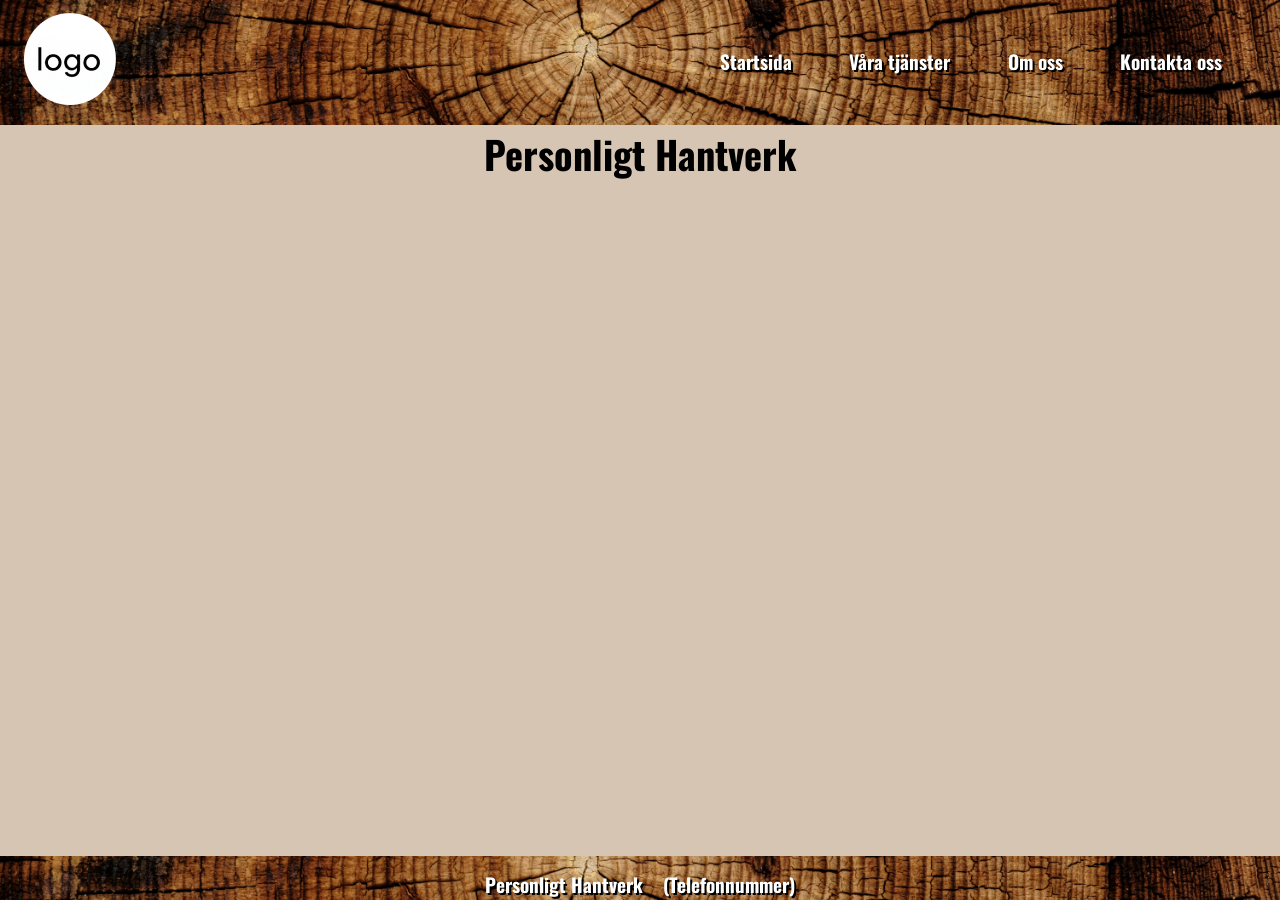
==== index.html @ 5c33ea96 "skapat hamburgermeny för mobilskärm, utfällbar vid klick" ====
<!DOCTYPE html>
<html lang="sv">
<head>
    <meta charset="UTF-8">
    <meta name="viewport" content="width=device-width, initial-scale=1.0">
    <link rel="stylesheet" href="css/styles.css">
    <title>Personligt hantverk</title>
    <script src="js/main.js" defer></script>
    <link rel="preconnect" href="https://fonts.googleapis.com">
    <link rel="preconnect" href="https://fonts.gstatic.com" crossorigin>
    <link href="https://fonts.googleapis.com/css2?family=Inter:ital,opsz,wght@0,14..32,100..900;1,14..32,100..900&family=Oswald:wght@200..700&display=swap" rel="stylesheet">
</head>

<body>
    <!-- strukturerar hela sidan (header/main/footer) -->
    <div id="page-container">
        <!-- Header -->
        <header>
            <!-- logotypen -->
            <a href="index.html"><img src="images/logo.svg" alt="Personligt hantverk logotyp" id="logotyp"></a>

            <!-- nav-lista som döljs i mobilvy -->
            <nav>
                <ul id="nav-ul">
                    <li class="nav-list"><a href="index.html">Startsida</a></li>
                    <li class="nav-list"><a href="services.html">Våra tjänster</a></li>
                    <li class="nav-list"><a href="about-us.html">Om oss</a></li>
                    <li class="nav-list"><a href="contact.html">Kontakta oss</a></li>
                </ul>
            </nav>
            <!-- hamburgermenyn -->
            <a id="burger-menu"><img src="images/icons8-menu.svg" alt="meny-ikon"></a>

        </header>

        <!-- Main -->
        <main>
            <h1>Personligt Hantverk</h1>

        </main>

        <!-- Footer -->
         <footer>
            <p>Personligt Hantverk</p>
            <p>(Telefonnummer)</p>
         </footer>

    </div>
</body>
</html>
---- css/styles.css ----
/* ==================
  GENERELLT FÖR HELA SIDAN
===================== */
*{
    box-sizing: border-box;
    padding: 0;
    margin: 0;
}

:root {
    --bg-color: #D6C5B3;
    --accent-color: #967f51;
}

body {
    color: black;
    font-family: Inter, sans-serif;
    font-size: 1.2rem;
    line-height: 1.5;
    background-color: var(--bg-color);
}



/* ==================
  STORA GRUPPERINGAR
===================== */

/* Strukturerar hela sidan med flexbox (Header, Main, Footer) */
#page-container {
    display: flex;
    flex-direction: column;
    min-height: 100vh; /* gör att hela skärmen täcks på höjden */
}

header {
    display: flex;
    /* Lägger bakgrundbild och gör kanten mot bodyn mildare om transparent är mindre än 100% (funkar om bakgrund main är en färg)*/
    background-image: linear-gradient(to bottom, transparent 100%, var(--bg-color) 100%), url("../images/wood-circle.jpg");
    background-color: var(--accent-color); /* Bakgrundsfärg om bilden inte visas */
    background-repeat: no-repeat;
    background-position: center;
    background-size: cover;
    color: white;
    justify-content: space-between;
    align-items: center;
    padding: 0.5em 1.2em 0.5em 0.5em;
    position: relative;
    
}

main {
    display: flex;
    flex: 1;
    background-color: var(--bg-color);
    justify-content: center;
}

footer {
    display: flex;
    background-image: linear-gradient(to top, transparent 100%, var(--bg-color) 100%), url("../images/wood-circle.jpg");
    background-color: var(--accent-color); /* Bakgrundsfärg om bilden inte visas */
    background-repeat: no-repeat;
    background-position: center;
    background-size: cover;
    color: white;
    font-family: Oswald, sans-serif;
    font-weight: 700;
    text-shadow: 2px 2px black;
    justify-content: center;
    gap: 1em;
    padding-top: 0.8em;
}

h1, h2, h3, h4, h5, h6 {
    font-family: Oswald, sans-serif;
}


/* ==================
  KLASSER OCH ID
===================== */

#nav-ul {
    list-style-type: none;
    display: none;
    flex-direction: column;
    /* Positionering under headern i utfällt läge */
    position: absolute;
    top: 100%;
    right: 0;
    background-color: var(--accent-color);
    box-shadow: 0px 4px 10px #000000;
    z-index: 100;
    align-items: left;
    padding: 1em 2em 1em 2em;
}

/* när menyn är öppen */
#nav-ul.is-open {
    display: flex; 
}

#logotyp{
    max-width: 100px;
    height: auto;
}

header h2 {
    margin: 0;
}

header a {
    color: black;
    text-decoration: none;
    font-family: Oswald, sans-serif;
    font-weight: 700;
}

#burger-menu {
    display: block;
    position: absolute;
    right: 1.5em;
}

@media (min-width: 768px) {
    header {
        align-items: center;
        flex-wrap: wrap;
        justify-content: space-between;
        padding-right: 1em;
        padding-left: 1em;
    }

    header a{
        color: white;
        text-shadow: 2px 2px black;
    }

    #nav-ul {
        display: flex;
        flex-direction: row;
        gap: 3em;
        position: relative;
        /* får bort bakgrunden från mobilmenyn */
        background-color: transparent;
        box-shadow: none;
        
    }

    #burger-menu {
        display: none;
    }

}
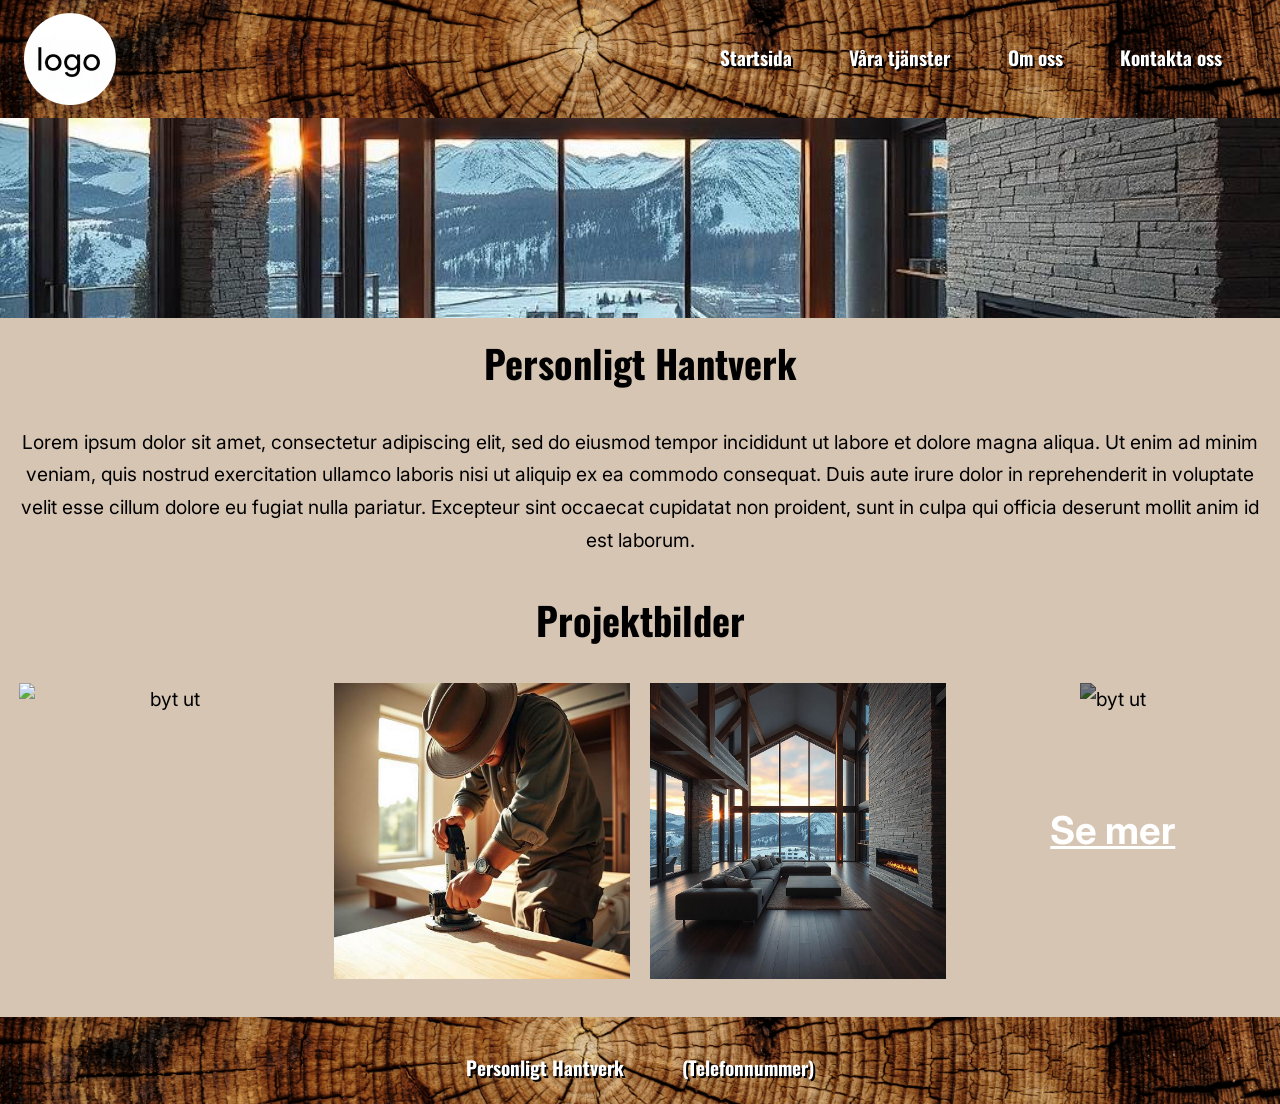
==== commit 7d74e490: "adderat css i <mai>, gjort ett bildspel på index.html med länk till "Våra tjänster"" ====
--- a/index.html
+++ b/index.html
@@ -35,7 +35,21 @@
 
         <!-- Main -->
         <main>
+            <img src="images/apartment.jpg" alt="byt ut" id="hero">
+            
             <h1>Personligt Hantverk</h1>
+            <P>Lorem ipsum dolor sit amet, consectetur adipiscing elit, sed do eiusmod tempor incididunt ut labore et dolore magna aliqua. Ut enim ad minim veniam, quis nostrud exercitation ullamco laboris nisi ut aliquip ex ea commodo consequat. Duis aute irure dolor in reprehenderit in voluptate velit esse cillum dolore eu fugiat nulla pariatur. Excepteur sint occaecat cupidatat non proident, sunt in culpa qui officia deserunt mollit anim id est laborum.</P>
+            <h2>Projektbilder</h2>
+
+            <div class="project-images">
+                <img src="images/bedroom.jpg" alt="byt ut" class="slideshow">
+                <img src="images/snickare.jpg" alt="byt ut" class="slideshow">
+                <img src="images/apartment.jpg" alt="byt ut" class="slideshow">
+                <div id="last-slideshow-container">
+                    <a href="services.html" id="last-slideshow-a">Se mer</a>
+                    <img src="images/bedroom.jpg" alt="byt ut" class="slideshow" id="last-slideshow-img">            
+                </div>
+            </div>
 
         </main>
 
--- a/css/styles.css
+++ b/css/styles.css
@@ -16,7 +16,7 @@
     color: black;
     font-family: Inter, sans-serif;
     font-size: 1.2rem;
-    line-height: 1.5;
+    line-height: 1.7;
     background-color: var(--bg-color);
 }
 
@@ -51,9 +51,12 @@
 
 main {
     display: flex;
+    flex-direction: column;
+    /* gör att det är som "dras ut" för att fylla skärmen */
     flex: 1;
     background-color: var(--bg-color);
-    justify-content: center;
+    align-items: center;
+    text-align: center;
 }
 
 footer {
@@ -74,6 +77,18 @@
 
 h1, h2, h3, h4, h5, h6 {
     font-family: Oswald, sans-serif;
+    font-size: 2em;
+    padding: 0.3em;
+}
+
+/* gör att bilderna aldrig blir större än parent-elementet och "block" att det inte blir "extra" space på sidorna/under */
+img {
+    display: block;
+    max-inline-size: 100%;
+}
+
+p {
+    padding: 1em;
 }
 
 
@@ -92,7 +107,7 @@
     background-color: var(--accent-color);
     box-shadow: 0px 4px 10px #000000;
     z-index: 100;
-    align-items: left;
+    align-items: start;
     padding: 1em 2em 1em 2em;
 }
 
@@ -104,10 +119,6 @@
 #logotyp{
     max-width: 100px;
     height: auto;
-}
-
-header h2 {
-    margin: 0;
 }
 
 header a {
@@ -121,6 +132,50 @@
     display: block;
     position: absolute;
     right: 1.5em;
+}
+
+#hero {
+    /* funkar inte */
+    width: 100%;
+    max-height: 200px;
+    object-fit: cover;
+}
+
+.project-images {
+    display: grid;
+    grid-template-columns: 1fr 1fr;
+    gap: 1em;
+    padding: 1em 1em 2em 1em;
+}
+
+.slideshow {
+    /* alla bilder får samma storlek, behåller proportionerna och klipper bort överflöd */
+    max-width: 100%;
+    height: 100%;
+    object-fit: cover;
+}
+
+#last-slideshow-container {
+     /* gör att texten kan lägga sig i rutan */
+    display: flex;
+    justify-content: center;
+    align-items: center;
+    position: relative;
+}
+
+#last-slideshow-a {
+     /* Gör att texten "flyter" på sista bilden */
+    position: absolute;
+    /* Gör att h1 helt säkert hamnar överst */
+    z-index: 100;
+    color: white;
+    font-weight: 700;
+    font-size: 2em;
+}
+
+#last-slideshow-img {
+    /* sänker ljusstyrkan på bilden för att öka kontrasten mot länken */
+    filter: brightness(0.5);
 }
 
 @media (min-width: 768px) {
@@ -152,4 +207,9 @@
         display: none;
     }
 
+    /* displaybilderna går från 2 till 4 i bredd på stor skärm */
+    .project-images {
+    grid-template-columns: 1fr 1fr 1fr 1fr;
+}
+
 }
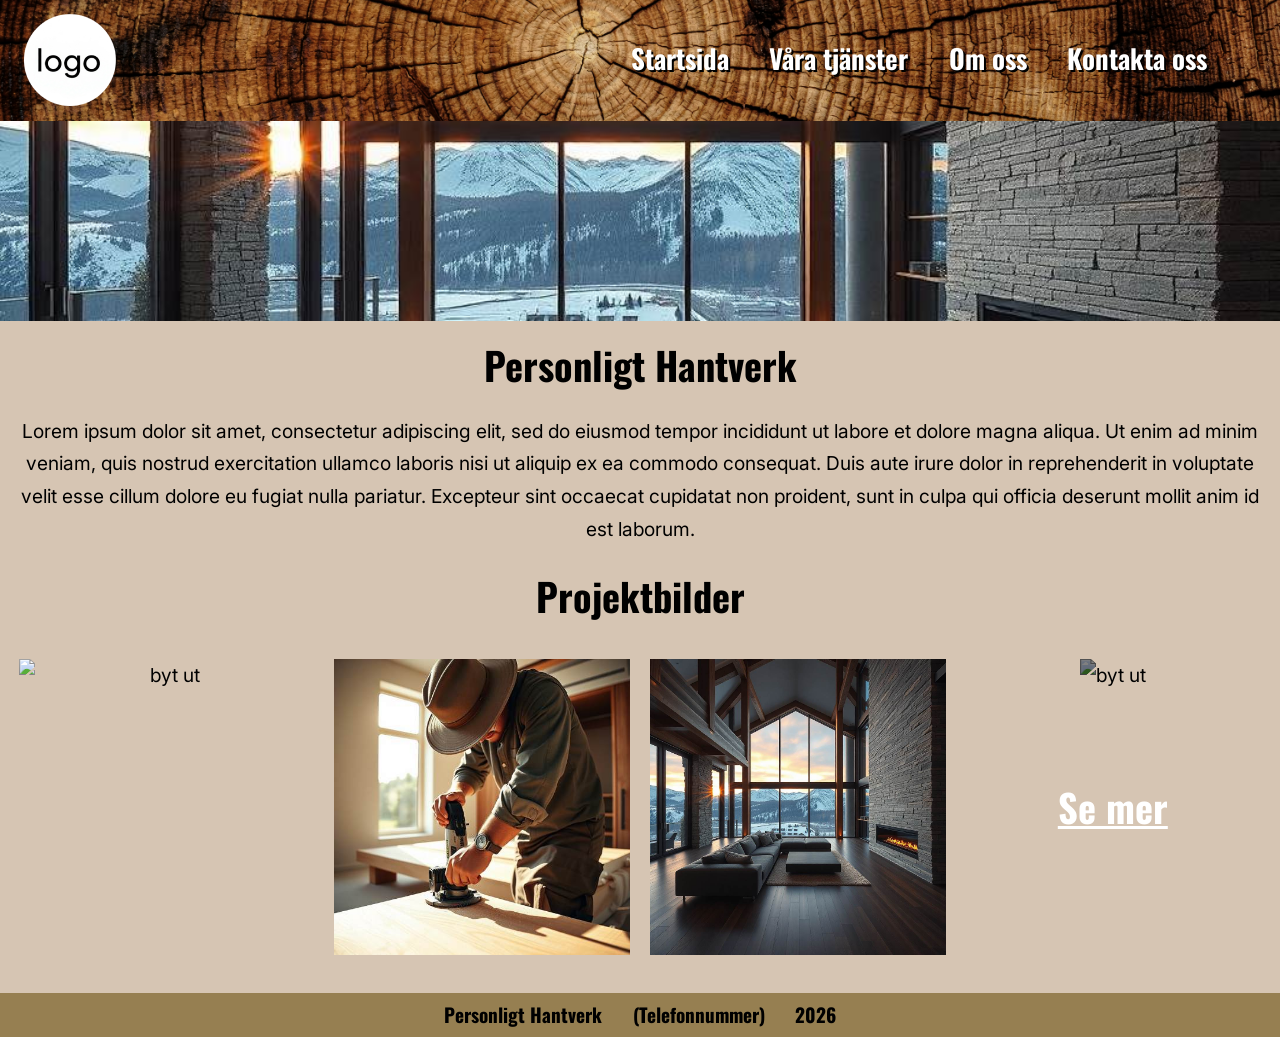
==== commit 9f1e22f3: "updaterat footer" ====
--- a/index.html
+++ b/index.html
@@ -57,6 +57,7 @@
          <footer>
             <p>Personligt Hantverk</p>
             <p>(Telefonnummer)</p>
+            <p>2026</p>
          </footer>
 
     </div>
--- a/css/styles.css
+++ b/css/styles.css
@@ -35,8 +35,7 @@
 
 header {
     display: flex;
-    /* Lägger bakgrundbild och gör kanten mot bodyn mildare om transparent är mindre än 100% (funkar om bakgrund main är en färg)*/
-    background-image: linear-gradient(to bottom, transparent 100%, var(--bg-color) 100%), url("../images/wood-circle.jpg");
+    background-image: url("../images/wood-circle.jpg");
     background-color: var(--accent-color); /* Bakgrundsfärg om bilden inte visas */
     background-repeat: no-repeat;
     background-position: center;
@@ -61,18 +60,17 @@
 
 footer {
     display: flex;
-    background-image: linear-gradient(to top, transparent 100%, var(--bg-color) 100%), url("../images/wood-circle.jpg");
+    /* background-image: url("../images/wood-circle.jpg"); */
     background-color: var(--accent-color); /* Bakgrundsfärg om bilden inte visas */
     background-repeat: no-repeat;
     background-position: center;
     background-size: cover;
-    color: white;
+    color: black;
     font-family: Oswald, sans-serif;
     font-weight: 700;
-    text-shadow: 2px 2px black;
+    /* text-shadow: 2px 2px black; */
     justify-content: center;
     gap: 1em;
-    padding-top: 0.8em;
 }
 
 h1, h2, h3, h4, h5, h6 {
@@ -88,7 +86,7 @@
 }
 
 p {
-    padding: 1em;
+    padding: 0.3em;
 }
 
 
@@ -109,6 +107,7 @@
     z-index: 100;
     align-items: start;
     padding: 1em 2em 1em 2em;
+    font-size: 1.4em;
 }
 
 /* när menyn är öppen */
@@ -169,8 +168,10 @@
     /* Gör att h1 helt säkert hamnar överst */
     z-index: 100;
     color: white;
+    font-family: oswald, sanf-serif;
     font-weight: 700;
     font-size: 2em;
+
 }
 
 #last-slideshow-img {
@@ -178,7 +179,36 @@
     filter: brightness(0.5);
 }
 
-@media (min-width: 768px) {
+form{
+    display: flex;
+    flex-direction: column;
+    align-items: start;
+    font-size: 1.2em;
+    font-weight: 600;
+    background-color: var(--accent-color);
+    padding: 1em 2em 0.2em 2em;
+    border-radius: 8px;
+    margin-bottom: 1.5em;
+    margin-top: 1em;
+}
+
+input {
+    width: 400px;
+    border-radius: 4px;
+    font-size: 1.1em;
+    padding: 0.2em;
+    margin-bottom: 0.5em;
+}
+
+#submitButton{
+    margin-bottom: 1em;
+    margin-top: 0.5em;
+    padding: 0.3em;
+    width: 150px;
+    font-weight: 600;
+}
+
+@media (min-width: 850px) {
     header {
         align-items: center;
         flex-wrap: wrap;
@@ -195,7 +225,7 @@
     #nav-ul {
         display: flex;
         flex-direction: row;
-        gap: 3em;
+        gap: 1.5em;
         position: relative;
         /* får bort bakgrunden från mobilmenyn */
         background-color: transparent;
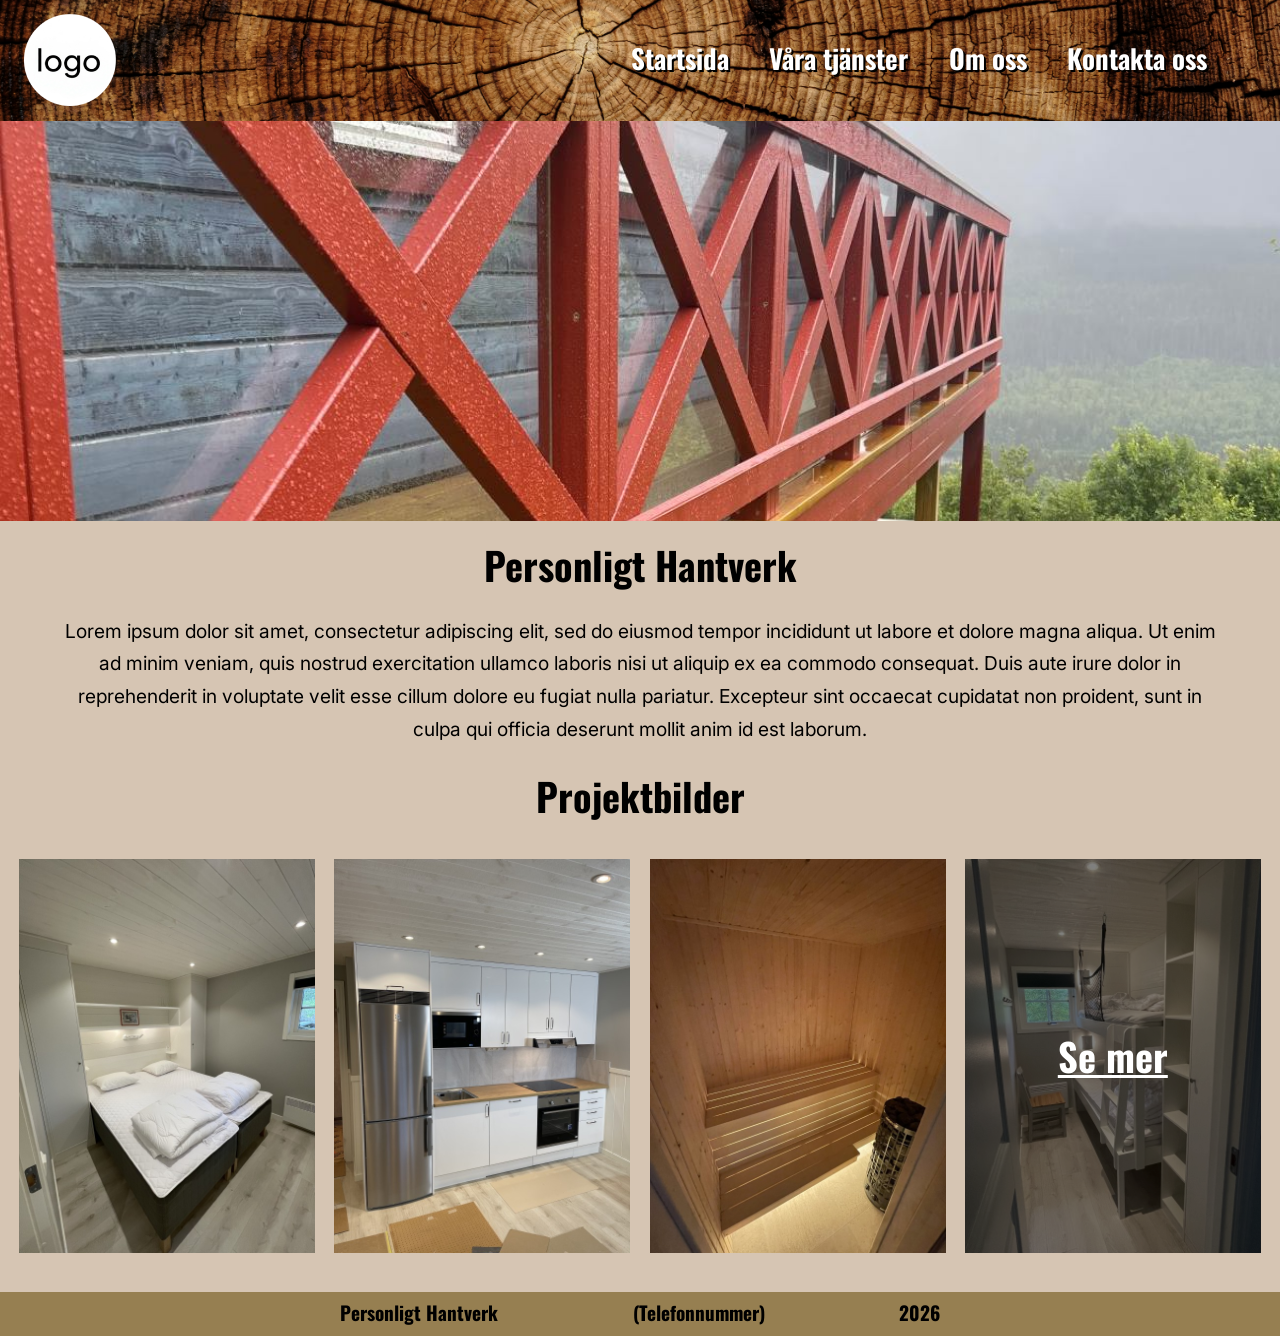
==== commit 9592551d: "lagt in företagets bilder på sidan, skrivit alt-texter" ====
--- a/index.html
+++ b/index.html
@@ -35,19 +35,19 @@
 
         <!-- Main -->
         <main>
-            <img src="images/apartment.jpg" alt="byt ut" id="hero">
+            <img src="images/nyhero.jpg" alt="ett rött trästaket med kryss på en balkong med fin fjällutsikt i bakgrunden" id="hero">
             
             <h1>Personligt Hantverk</h1>
             <P>Lorem ipsum dolor sit amet, consectetur adipiscing elit, sed do eiusmod tempor incididunt ut labore et dolore magna aliqua. Ut enim ad minim veniam, quis nostrud exercitation ullamco laboris nisi ut aliquip ex ea commodo consequat. Duis aute irure dolor in reprehenderit in voluptate velit esse cillum dolore eu fugiat nulla pariatur. Excepteur sint occaecat cupidatat non proident, sunt in culpa qui officia deserunt mollit anim id est laborum.</P>
             <h2>Projektbilder</h2>
 
             <div class="project-images">
-                <img src="images/bedroom.jpg" alt="byt ut" class="slideshow">
-                <img src="images/snickare.jpg" alt="byt ut" class="slideshow">
-                <img src="images/apartment.jpg" alt="byt ut" class="slideshow">
-                <div id="last-slideshow-container">
-                    <a href="services.html" id="last-slideshow-a">Se mer</a>
-                    <img src="images/bedroom.jpg" alt="byt ut" class="slideshow" id="last-slideshow-img">            
+                <img src="images/fav (6).jpg" alt="ett modernt och fräscht sovrum med en dubbelsäng, garderober och spotlights i taket" class="gallery-item-index">
+                <img src="images/fav (4).jpg" alt="ett modernt och fräscht kök med vita luckor och rostfritt kylskåp" class="gallery-item-index">
+                <img src="images/fav (3).jpg" alt="en nybyggd bastu med runt bastuaggregat och en bastulav" class="gallery-item-index">
+                <div id="last-gallery-container">
+                    <a href="services.html" id="last-gallery-a">Se mer</a>
+                    <img src="images/fav (8).jpg" alt="ett modernt och fräscht litet vitt sovrum med en platsbyggd dubbelsäng" class="gallery-item" id="last-gallery-img">            
                 </div>
             </div>
 
--- a/css/styles.css
+++ b/css/styles.css
@@ -86,7 +86,7 @@
 }
 
 p {
-    padding: 0.3em;
+    padding: 0.3em 0.5em;
 }
 
 
@@ -104,7 +104,7 @@
     right: 0;
     background-color: var(--accent-color);
     box-shadow: 0px 4px 10px #000000;
-    z-index: 100;
+    z-index: 1;
     align-items: start;
     padding: 1em 2em 1em 2em;
     font-size: 1.4em;
@@ -134,27 +134,106 @@
 }
 
 #hero {
-    /* funkar inte */
     width: 100%;
     max-height: 200px;
     object-fit: cover;
 }
 
 .project-images {
+    /* anger hur bilderna organiseras/visas */
     display: grid;
     grid-template-columns: 1fr 1fr;
     gap: 1em;
     padding: 1em 1em 2em 1em;
 }
 
-.slideshow {
+#om-oss-bilder {
+    display: grid;
+    grid-template-columns: 1fr 1fr 1fr;
+    gap: 1em;
+    padding: 1em 1em 2em 1em;
+}
+
+.om-oss-images {
+    padding: 1rem;
+}
+
+.gallery-item {
     /* alla bilder får samma storlek, behåller proportionerna och klipper bort överflöd */
     max-width: 100%;
     height: 100%;
     object-fit: cover;
 }
 
-#last-slideshow-container {
+/* separat för index-html eftersom jag inte vill ha muspekaren som pekande finger på dem (de här är ju inte klickbara förutom "Se mer" */
+.gallery-item-index {
+    /* alla bilder får samma storlek, behåller proportionerna och klipper bort överflöd */
+    max-width: 100%;
+    height: 100%;
+    object-fit: cover;
+}
+
+ .gallery-item:hover,
+ .gallery-item:focus {
+     /* musen blir pekande finger */
+     cursor: pointer;
+ }
+
+.gallery {
+    display: block;
+}
+
+.modal {
+    /* så att modalen som default inte är synlig */
+     display: none;
+     /* så att bilden alltid hamnar på samma ställe, även vid scrollning */
+     position: fixed;
+     /* så att modal-bilden alltid hamnar överst */
+     z-index: 10;
+    /* topposition, eftersom position: fixed; */
+     padding-top: 100px;
+    /* sätter en mörk toning på hela bakgrunden så att bilden framtäder tydligare */
+     background-color: rgba(0, 0, 0, 0.9);
+     /* specificerar att det mörka mönstret ska börja helt överst, helt till vänster */
+     left: 0;
+     top: 0;
+    /* specificerar att det mörka ska täcka hela skärmen */
+     width: 100%;
+     height: 100%;
+     /* lägger till scroll inne i modulen om det skulle behövas */
+     overflow: auto;
+ }
+
+ .modal-content {
+    /* gör att modal-bilden blir max 90% av skärmen */
+     margin: auto;
+     display: block;
+     max-width: 90%;
+     max-height: 90%;
+ }
+
+ .close {
+    /* stänings"knappen" (som är ett x) */
+     position: absolute;
+     top: 15px;
+     right: 35px;
+     color: #f1f1f1;
+     font-size: 50px;
+     font-weight: bold;
+ }
+
+ /* när muspekaren hovrar över krysset eller när krysset markeras med tangentbordet */
+ .close:hover,
+ .close:focus {
+    /* då blir x grått  */
+     color: #bbb;
+     /* musen blir pekande finger */
+     cursor: pointer;
+ }
+
+
+
+#last-gallery-container {
      /* gör att texten kan lägga sig i rutan */
     display: flex;
     justify-content: center;
@@ -162,11 +241,11 @@
     position: relative;
 }
 
-#last-slideshow-a {
+#last-gallery-a {
      /* Gör att texten "flyter" på sista bilden */
     position: absolute;
     /* Gör att h1 helt säkert hamnar överst */
-    z-index: 100;
+    z-index: 5;
     color: white;
     font-family: oswald, sanf-serif;
     font-weight: 700;
@@ -174,7 +253,7 @@
 
 }
 
-#last-slideshow-img {
+#last-gallery-img {
     /* sänker ljusstyrkan på bilden för att öka kontrasten mot länken */
     filter: brightness(0.5);
 }
@@ -183,29 +262,40 @@
     display: flex;
     flex-direction: column;
     align-items: start;
-    font-size: 1.2em;
+    font-size: 1.1em;
     font-weight: 600;
     background-color: var(--accent-color);
-    padding: 1em 2em 0.2em 2em;
+    padding: 1em 1em 0.2em 1em;
     border-radius: 8px;
     margin-bottom: 1.5em;
     margin-top: 1em;
-}
-
-input {
-    width: 400px;
+    max-width: 100%;
+}
+
+input, textarea {
+    width: 100%;
     border-radius: 4px;
-    font-size: 1.1em;
+    font-size: 1em;
     padding: 0.2em;
     margin-bottom: 0.5em;
 }
+
+textarea {
+    min-height: 120px;
+    resize: vertical;  
+} 
 
 #submitButton{
     margin-bottom: 1em;
     margin-top: 0.5em;
     padding: 0.3em;
     width: 150px;
-    font-weight: 600;
+    font-weight: 600; 
+}
+
+.errors {
+    text-decoration-line: underline;
+    text-decoration-color: red;
 }
 
 @media (min-width: 850px) {
@@ -242,4 +332,17 @@
     grid-template-columns: 1fr 1fr 1fr 1fr;
 }
 
+#hero {
+    max-height: 400px;
+}
+
+form {
+    width: 50%;
+    padding: 1em 2em 0.2em 2em;
+}
+
+p {
+    padding: 0.3em 3em;
+}
+
 }
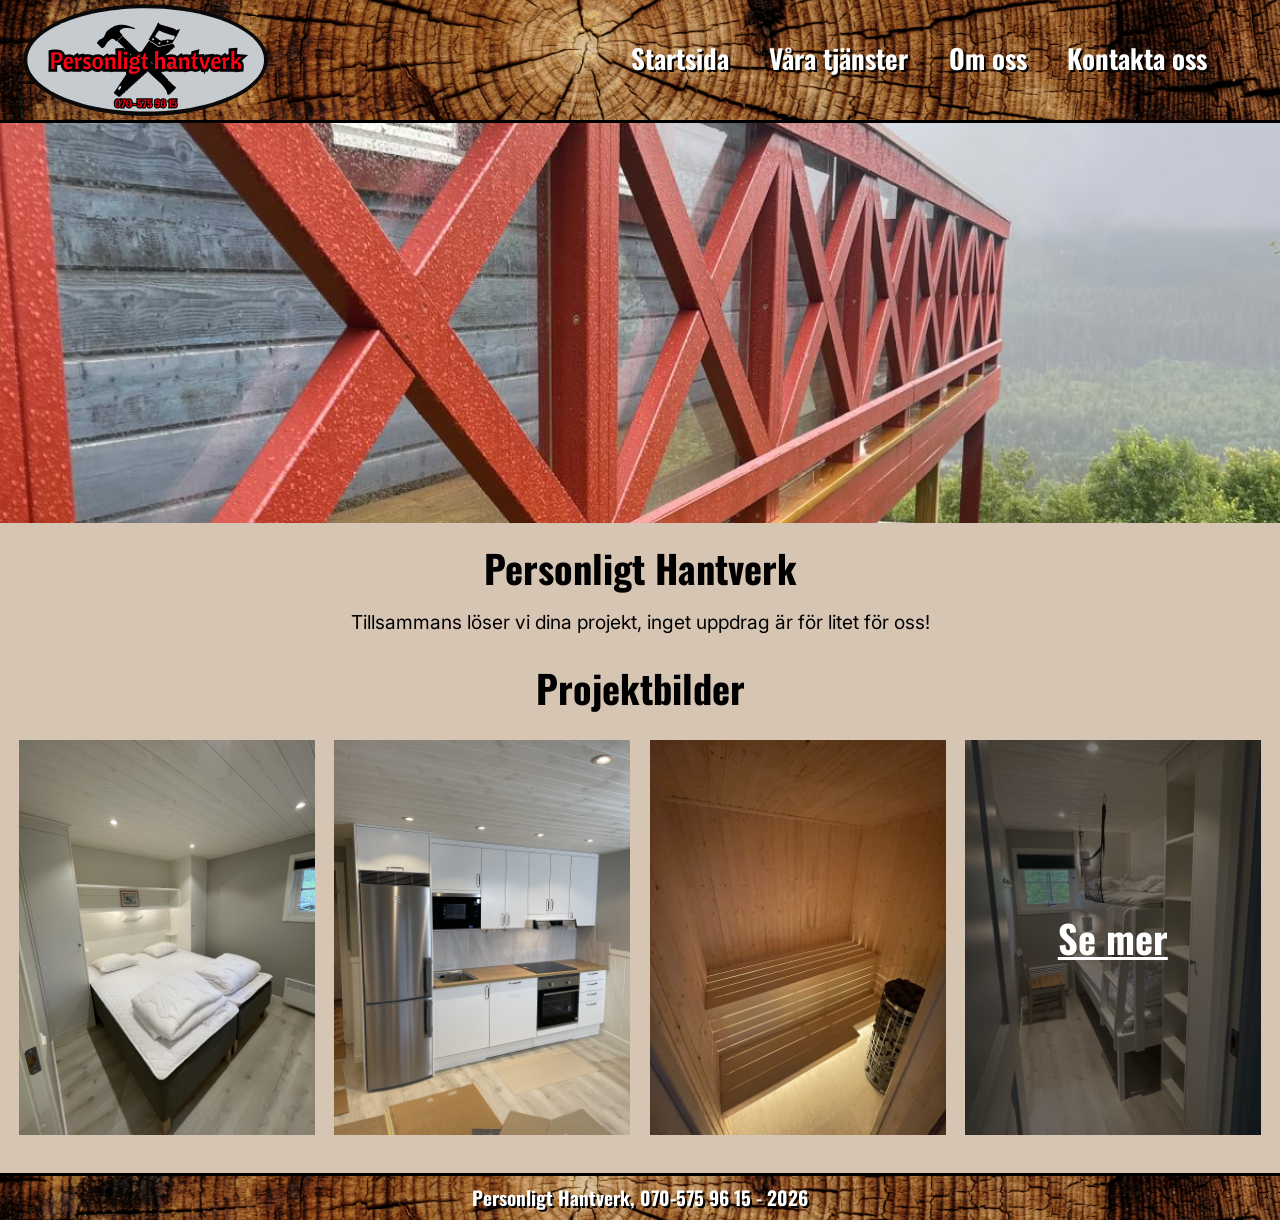
==== commit 357dc143: "lagt in text, logotyp och kontaktuppgifter" ====
--- a/index.html
+++ b/index.html
@@ -38,7 +38,7 @@
             <img src="images/nyhero.jpg" alt="ett rött trästaket med kryss på en balkong med fin fjällutsikt i bakgrunden" id="hero">
             
             <h1>Personligt Hantverk</h1>
-            <P>Lorem ipsum dolor sit amet, consectetur adipiscing elit, sed do eiusmod tempor incididunt ut labore et dolore magna aliqua. Ut enim ad minim veniam, quis nostrud exercitation ullamco laboris nisi ut aliquip ex ea commodo consequat. Duis aute irure dolor in reprehenderit in voluptate velit esse cillum dolore eu fugiat nulla pariatur. Excepteur sint occaecat cupidatat non proident, sunt in culpa qui officia deserunt mollit anim id est laborum.</P>
+            <p>Tillsammans löser vi dina projekt, inget uppdrag är för litet för oss!</p>
             <h2>Projektbilder</h2>
 
             <div class="project-images">
@@ -54,11 +54,9 @@
         </main>
 
         <!-- Footer -->
-         <footer>
-            <p>Personligt Hantverk</p>
-            <p>(Telefonnummer)</p>
-            <p>2026</p>
-         </footer>
+      <footer>
+            <p>Personligt Hantverk, 070-575 96 15 - 2026</p>
+        </footer>
 
     </div>
 </body>
--- a/css/styles.css
+++ b/css/styles.css
@@ -43,9 +43,9 @@
     color: white;
     justify-content: space-between;
     align-items: center;
-    padding: 0.5em 1.2em 0.5em 0.5em;
+    padding: 0em 1.2em 0em 0.5em;
     position: relative;
-    
+    border-bottom: 3px solid black;    
 }
 
 main {
@@ -60,15 +60,16 @@
 
 footer {
     display: flex;
-    /* background-image: url("../images/wood-circle.jpg"); */
+    color: white;
+    text-shadow: 2px 2px black;
+    border-top: 3px solid black;
+    background-image: url("../images/wood-circle.jpg");
     background-color: var(--accent-color); /* Bakgrundsfärg om bilden inte visas */
     background-repeat: no-repeat;
     background-position: center;
     background-size: cover;
-    color: black;
     font-family: Oswald, sans-serif;
     font-weight: 700;
-    /* text-shadow: 2px 2px black; */
     justify-content: center;
     gap: 1em;
 }
@@ -76,7 +77,7 @@
 h1, h2, h3, h4, h5, h6 {
     font-family: Oswald, sans-serif;
     font-size: 2em;
-    padding: 0.3em;
+    padding: 0.3em 0.3em 0em 0.3em;
 }
 
 /* gör att bilderna aldrig blir större än parent-elementet och "block" att det inte blir "extra" space på sidorna/under */
@@ -106,7 +107,7 @@
     box-shadow: 0px 4px 10px #000000;
     z-index: 1;
     align-items: start;
-    padding: 1em 2em 1em 2em;
+    padding: 0em 2em 0em 2em;
     font-size: 1.4em;
 }
 
@@ -116,8 +117,10 @@
 }
 
 #logotyp{
-    max-width: 100px;
-    height: auto;
+    height: 100%;
+    max-height: 80px;
+    width: auto;
+    padding: 0;
 }
 
 header a {
@@ -150,11 +153,11 @@
 #om-oss-bilder {
     display: grid;
     grid-template-columns: 1fr 1fr 1fr;
-    gap: 1em;
+    gap: 0.5em;
     padding: 1em 1em 2em 1em;
 }
 
-.om-oss-images {
+#om-oss-image{
     padding: 1rem;
 }
 
@@ -327,22 +330,29 @@
         display: none;
     }
 
-    /* displaybilderna går från 2 till 4 i bredd på stor skärm */
+        /* displaybilderna går från 2 till 4 i bredd på stor skärm */
     .project-images {
-    grid-template-columns: 1fr 1fr 1fr 1fr;
-}
-
-#hero {
-    max-height: 400px;
-}
-
-form {
-    width: 50%;
-    padding: 1em 2em 0.2em 2em;
-}
-
-p {
-    padding: 0.3em 3em;
-}
-
+        grid-template-columns: 1fr 1fr 1fr 1fr;
+    }
+
+    #logotyp{
+        max-height: 120px;
+    }
+
+    #hero {
+        max-height: 400px;
+    }
+
+    form {
+        width: 50%;
+        padding: 1em 2em 0.2em 2em;
+    }
+
+    p {
+        padding: 0.3em 3em;
+    }
+
+    .om-oss-images {
+        padding: 1rem;
+    }
 }
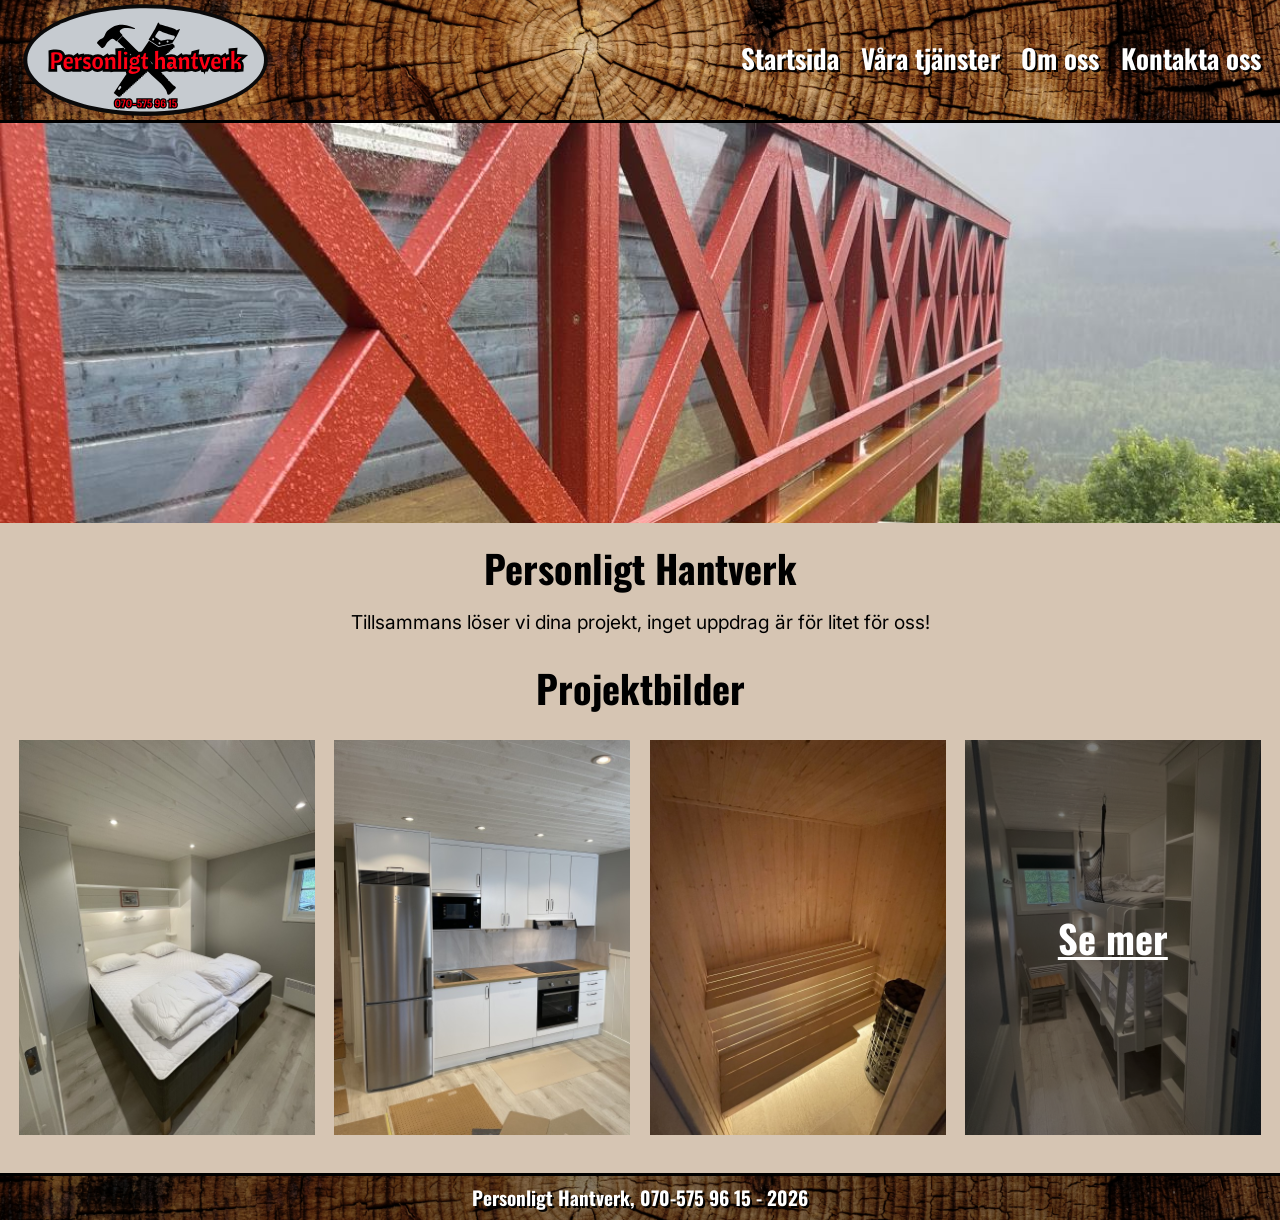
==== commit 4167ad7a: "tagit bort mellanslag in alla bildnamn" ====
--- a/index.html
+++ b/index.html
@@ -42,12 +42,12 @@
             <h2>Projektbilder</h2>
 
             <div class="project-images">
-                <img src="images/fav (6).jpg" alt="ett modernt och fräscht sovrum med en dubbelsäng, garderober och spotlights i taket" class="gallery-item-index">
-                <img src="images/fav (4).jpg" alt="ett modernt och fräscht kök med vita luckor och rostfritt kylskåp" class="gallery-item-index">
-                <img src="images/fav (3).jpg" alt="en nybyggd bastu med runt bastuaggregat och en bastulav" class="gallery-item-index">
+                <img src="images/fav(6).jpg" alt="ett modernt och fräscht sovrum med en dubbelsäng, garderober och spotlights i taket" class="gallery-item-index">
+                <img src="images/fav(4).jpg" alt="ett modernt och fräscht kök med vita luckor och rostfritt kylskåp" class="gallery-item-index">
+                <img src="images/fav(3).jpg" alt="en nybyggd bastu med runt bastuaggregat och en bastulav" class="gallery-item-index">
                 <div id="last-gallery-container">
                     <a href="services.html" id="last-gallery-a">Se mer</a>
-                    <img src="images/fav (8).jpg" alt="ett modernt och fräscht litet vitt sovrum med en platsbyggd dubbelsäng" class="gallery-item" id="last-gallery-img">            
+                    <img src="images/fav(8).jpg" alt="ett modernt och fräscht litet vitt sovrum med en platsbyggd dubbelsäng" class="gallery-item" id="last-gallery-img">            
                 </div>
             </div>
 
--- a/css/styles.css
+++ b/css/styles.css
@@ -45,7 +45,62 @@
     align-items: center;
     padding: 0em 1.2em 0em 0.5em;
     position: relative;
-    border-bottom: 3px solid black;    
+    border-bottom: 3px solid black;  
+}
+
+main {
+    display: flex;
+    flex-direction: column;
+    /* gör att det är som "dras ut" för att fylla skärmen */
+    flex: 1;
+    background-color: var(--bg-color);/* ==================
+  GENERELLT FÖR HELA SIDAN
+===================== */
+*{
+    box-sizing: border-box;
+    padding: 0;
+    margin: 0;
+}
+
+:root {
+    --bg-color: #D6C5B3;
+    --accent-color: #967f51;
+}
+
+body {
+    color: black;
+    font-family: Inter, sans-serif;
+    font-size: 1.2rem;
+    line-height: 1.7;
+    background-color: var(--bg-color);
+}
+
+
+
+/* ==================
+  STORA GRUPPERINGAR
+===================== */
+
+/* Strukturerar hela sidan med flexbox (Header, Main, Footer) */
+#page-container {
+    display: flex;
+    flex-direction: column;
+    min-height: 100vh; /* gör att hela skärmen täcks på höjden */
+}
+
+header {
+    display: flex;
+    background-image: url("../images/wood-circle.jpg");
+    background-color: var(--accent-color); /* Bakgrundsfärg om bilden inte visas */
+    background-repeat: no-repeat;
+    background-position: center;
+    background-size: cover;
+    color: white;
+    justify-content: space-between;
+    align-items: center;
+    padding: 0em 1.2em 0em 0.5em;
+    position: relative;
+    border-bottom: 3px solid black;  
 }
 
 main {
@@ -63,7 +118,8 @@
     color: white;
     text-shadow: 2px 2px black;
     border-top: 3px solid black;
-    background-image: url("../images/wood-circle.jpg");
+    /* bilden är ljusare i mitten och utan toningen blev kontrasten med texten dålig, även med skugga */
+    background-image: linear-gradient(rgba(0, 0, 0, 0.4), rgba(0, 0, 0, 0.4)), url("../images/wood-circle.jpg");
     background-color: var(--accent-color); /* Bakgrundsfärg om bilden inte visas */
     background-repeat: no-repeat;
     background-position: center;
@@ -71,7 +127,6 @@
     font-family: Oswald, sans-serif;
     font-weight: 700;
     justify-content: center;
-    gap: 1em;
 }
 
 h1, h2, h3, h4, h5, h6 {
@@ -107,7 +162,7 @@
     box-shadow: 0px 4px 10px #000000;
     z-index: 1;
     align-items: start;
-    padding: 0em 2em 0em 2em;
+    padding: 0;
     font-size: 1.4em;
 }
 
@@ -318,7 +373,7 @@
     #nav-ul {
         display: flex;
         flex-direction: row;
-        gap: 1.5em;
+        gap: 0.8em;
         position: relative;
         /* får bort bakgrunden från mobilmenyn */
         background-color: transparent;
@@ -330,29 +385,331 @@
         display: none;
     }
 
-        /* displaybilderna går från 2 till 4 i bredd på stor skärm */
+    /* displaybilderna går från 2 till 4 i bredd på stor skärm */
     .project-images {
-        grid-template-columns: 1fr 1fr 1fr 1fr;
-    }
+    grid-template-columns: 1fr 1fr 1fr 1fr;
+}
 
     #logotyp{
         max-height: 120px;
     }
 
-    #hero {
-        max-height: 400px;
-    }
-
-    form {
-        width: 50%;
-        padding: 1em 2em 0.2em 2em;
-    }
-
-    p {
-        padding: 0.3em 3em;
-    }
+#hero {
+    max-height: 400px;
+}
+
+form {
+    width: 50%;
+    padding: 1em 2em 0.2em 2em;
+}
+
+p {
+    padding: 0.3em 3em;
+}
 
     .om-oss-images {
         padding: 1rem;
     }
+}
+    align-items: center;
+    text-align: center;
+}
+
+footer {
+    display: flex;
+    color: white;
+    text-shadow: 2px 2px black;
+    border-top: 3px solid black;
+    /* bilden är ljusare i mitten och utan toningen blev kontrasten med texten dålig, även med skugga */
+    background-image: linear-gradient(rgba(0, 0, 0, 0.4), rgba(0, 0, 0, 0.4)), url("../images/wood-circle.jpg");
+    background-color: var(--accent-color); /* Bakgrundsfärg om bilden inte visas */
+    background-repeat: no-repeat;
+    background-position: center;
+    background-size: cover;
+    font-family: Oswald, sans-serif;
+    font-weight: 700;
+    justify-content: center;
+}
+
+h1, h2, h3, h4, h5, h6 {
+    font-family: Oswald, sans-serif;
+    font-size: 2em;
+    padding: 0.3em 0.3em 0em 0.3em;
+}
+
+/* gör att bilderna aldrig blir större än parent-elementet och "block" att det inte blir "extra" space på sidorna/under */
+img {
+    display: block;
+    max-inline-size: 100%;
+}
+
+p {
+    padding: 0.3em 0.5em;
+}
+
+
+/* ==================
+  KLASSER OCH ID
+===================== */
+
+#nav-ul {
+    list-style-type: none;
+    display: none;
+    flex-direction: column;
+    /* Positionering under headern i utfällt läge */
+    position: absolute;
+    top: 100%;
+    right: 0;
+    background-color: var(--accent-color);
+    box-shadow: 0px 4px 10px #000000;
+    z-index: 1;
+    align-items: start;
+    padding: 0;
+    font-size: 1.4em;
+}
+
+/* när menyn är öppen */
+#nav-ul.is-open {
+    display: flex; 
+}
+
+#logotyp{
+    height: 100%;
+    max-height: 80px;
+    width: auto;
+    padding: 0;
+}
+
+header a {
+    color: black;
+    text-decoration: none;
+    font-family: Oswald, sans-serif;
+    font-weight: 700;
+}
+
+#burger-menu {
+    display: block;
+    position: absolute;
+    right: 1.5em;
+}
+
+#hero {
+    width: 100%;
+    max-height: 200px;
+    object-fit: cover;
+}
+
+.project-images {
+    /* anger hur bilderna organiseras/visas */
+    display: grid;
+    grid-template-columns: 1fr 1fr;
+    gap: 1em;
+    padding: 1em 1em 2em 1em;
+}
+
+#om-oss-bilder {
+    display: grid;
+    grid-template-columns: 1fr 1fr 1fr;
+    gap: 0.5em;
+    padding: 1em 1em 2em 1em;
+}
+
+#om-oss-image{
+    padding: 1rem;
+}
+
+.gallery-item {
+    /* alla bilder får samma storlek, behåller proportionerna och klipper bort överflöd */
+    max-width: 100%;
+    height: 100%;
+    object-fit: cover;
+}
+
+/* separat för index-html eftersom jag inte vill ha muspekaren som pekande finger på dem (de här är ju inte klickbara förutom "Se mer" */
+.gallery-item-index {
+    /* alla bilder får samma storlek, behåller proportionerna och klipper bort överflöd */
+    max-width: 100%;
+    height: 100%;
+    object-fit: cover;
+}
+
+ .gallery-item:hover,
+ .gallery-item:focus {
+     /* musen blir pekande finger */
+     cursor: pointer;
+ }
+
+.gallery {
+    display: block;
+}
+
+.modal {
+    /* så att modalen som default inte är synlig */
+     display: none;
+     /* så att bilden alltid hamnar på samma ställe, även vid scrollning */
+     position: fixed;
+     /* så att modal-bilden alltid hamnar överst */
+     z-index: 10;
+    /* topposition, eftersom position: fixed; */
+     padding-top: 100px;
+    /* sätter en mörk toning på hela bakgrunden så att bilden framtäder tydligare */
+     background-color: rgba(0, 0, 0, 0.9);
+     /* specificerar att det mörka mönstret ska börja helt överst, helt till vänster */
+     left: 0;
+     top: 0;
+    /* specificerar att det mörka ska täcka hela skärmen */
+     width: 100%;
+     height: 100%;
+     /* lägger till scroll inne i modulen om det skulle behövas */
+     overflow: auto;
+ }
+
+ .modal-content {
+    /* gör att modal-bilden blir max 90% av skärmen */
+     margin: auto;
+     display: block;
+     max-width: 90%;
+     max-height: 90%;
+ }
+
+ .close {
+    /* stänings"knappen" (som är ett x) */
+     position: absolute;
+     top: 15px;
+     right: 35px;
+     color: #f1f1f1;
+     font-size: 50px;
+     font-weight: bold;
+ }
+
+ /* när muspekaren hovrar över krysset eller när krysset markeras med tangentbordet */
+ .close:hover,
+ .close:focus {
+    /* då blir x grått  */
+     color: #bbb;
+     /* musen blir pekande finger */
+     cursor: pointer;
+ }
+
+
+
+#last-gallery-container {
+     /* gör att texten kan lägga sig i rutan */
+    display: flex;
+    justify-content: center;
+    align-items: center;
+    position: relative;
+}
+
+#last-gallery-a {
+     /* Gör att texten "flyter" på sista bilden */
+    position: absolute;
+    /* Gör att h1 helt säkert hamnar överst */
+    z-index: 5;
+    color: white;
+    font-family: oswald, sanf-serif;
+    font-weight: 700;
+    font-size: 2em;
+
+}
+
+#last-gallery-img {
+    /* sänker ljusstyrkan på bilden för att öka kontrasten mot länken */
+    filter: brightness(0.5);
+}
+
+form{
+    display: flex;
+    flex-direction: column;
+    align-items: start;
+    font-size: 1.1em;
+    font-weight: 600;
+    background-color: var(--accent-color);
+    padding: 1em 1em 0.2em 1em;
+    border-radius: 8px;
+    margin-bottom: 1.5em;
+    margin-top: 1em;
+    max-width: 100%;
+}
+
+input, textarea {
+    width: 100%;
+    border-radius: 4px;
+    font-size: 1em;
+    padding: 0.2em;
+    margin-bottom: 0.5em;
+}
+
+textarea {
+    min-height: 120px;
+    resize: vertical;  
+} 
+
+#submitButton{
+    margin-bottom: 1em;
+    margin-top: 0.5em;
+    padding: 0.3em;
+    width: 150px;
+    font-weight: 600; 
+}
+
+.errors {
+    text-decoration-line: underline;
+    text-decoration-color: red;
+}
+
+@media (min-width: 850px) {
+    header {
+        align-items: center;
+        flex-wrap: wrap;
+        justify-content: space-between;
+        padding-right: 1em;
+        padding-left: 1em;
+    }
+
+    header a{
+        color: white;
+        text-shadow: 2px 2px black;
+    }
+
+    #nav-ul {
+        display: flex;
+        flex-direction: row;
+        gap: 0.8em;
+        position: relative;
+        /* får bort bakgrunden från mobilmenyn */
+        background-color: transparent;
+        box-shadow: none;
+        
+    }
+
+    #burger-menu {
+        display: none;
+    }
+
+    /* displaybilderna går från 2 till 4 i bredd på stor skärm */
+    .project-images {
+    grid-template-columns: 1fr 1fr 1fr 1fr;
+}
+
+    #logotyp{
+        max-height: 120px;
+    }
+
+#hero {
+    max-height: 400px;
+}
+
+form {
+    width: 50%;
+    padding: 1em 2em 0.2em 2em;
+}
+
+p {
+    padding: 0.3em 3em;
+}
+
+    .om-oss-images {
+        padding: 1rem;
+    }
 }
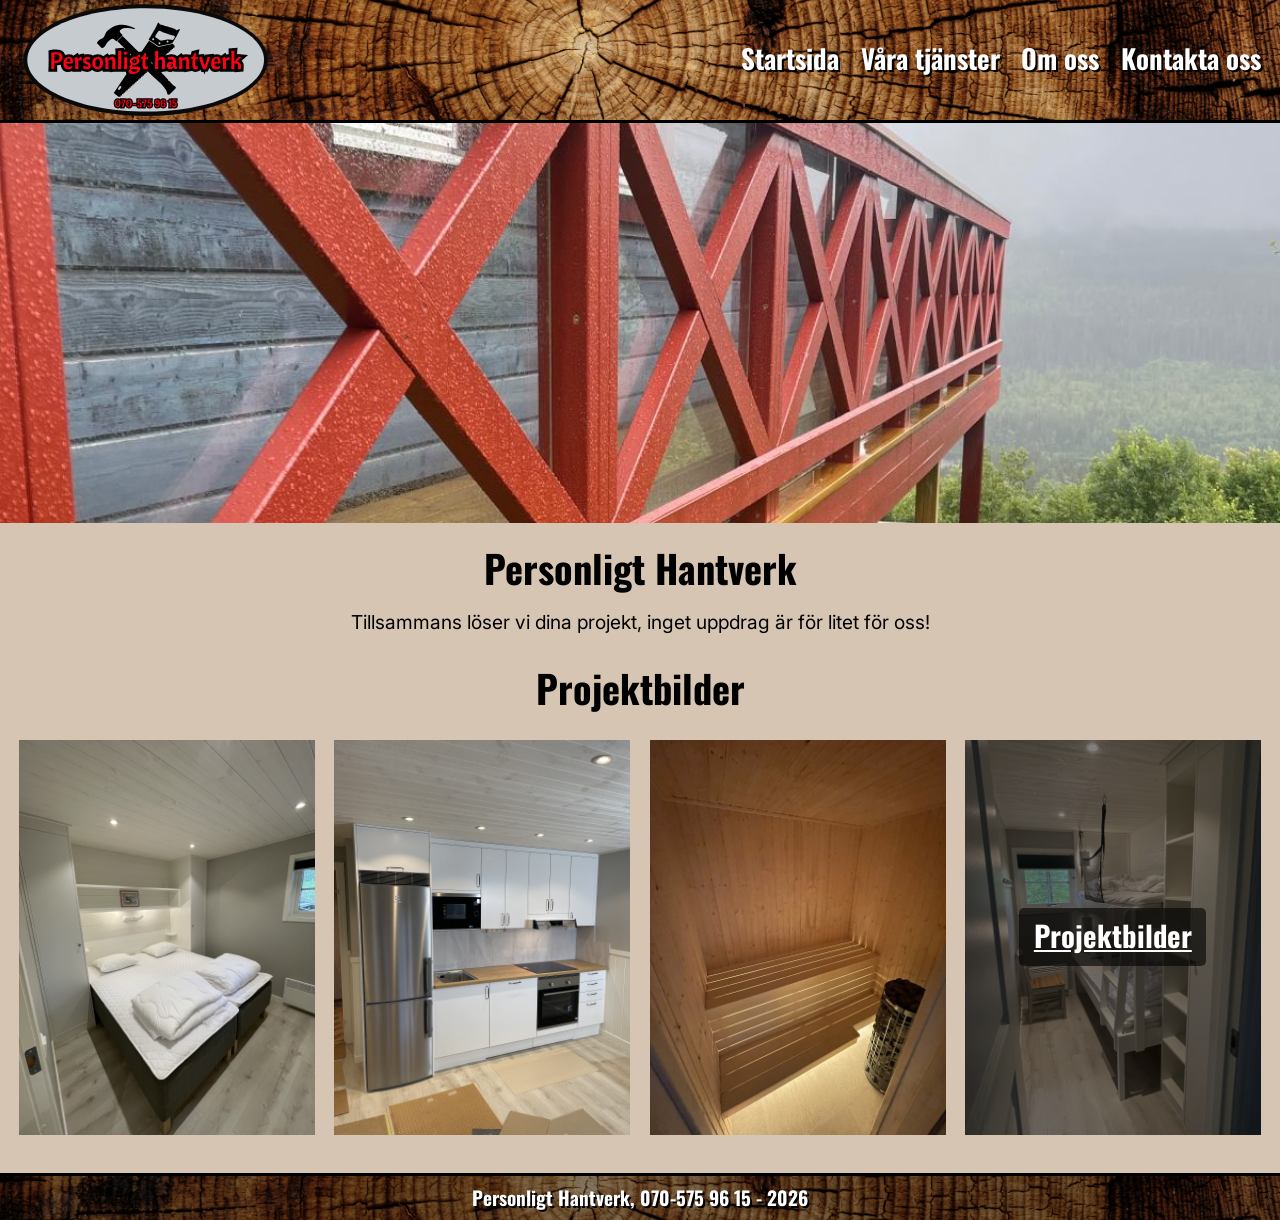
==== commit 3e751f5d: "ändrat text, ändrat länk på index.html" ====
--- a/index.html
+++ b/index.html
@@ -46,7 +46,7 @@
                 <img src="images/fav(4).jpg" alt="ett modernt och fräscht kök med vita luckor och rostfritt kylskåp" class="gallery-item-index">
                 <img src="images/fav(3).jpg" alt="en nybyggd bastu med runt bastuaggregat och en bastulav" class="gallery-item-index">
                 <div id="last-gallery-container">
-                    <a href="services.html" id="last-gallery-a">Se mer</a>
+                    <a href="services.html" id="last-gallery-a"> Projekt&shybilder </a>
                     <img src="images/fav(8).jpg" alt="ett modernt och fräscht litet vitt sovrum med en platsbyggd dubbelsäng" class="gallery-item" id="last-gallery-img">            
                 </div>
             </div>
--- a/css/styles.css
+++ b/css/styles.css
@@ -18,64 +18,7 @@
     font-size: 1.2rem;
     line-height: 1.7;
     background-color: var(--bg-color);
-}
-
-
-
-/* ==================
-  STORA GRUPPERINGAR
-===================== */
-
-/* Strukturerar hela sidan med flexbox (Header, Main, Footer) */
-#page-container {
-    display: flex;
-    flex-direction: column;
-    min-height: 100vh; /* gör att hela skärmen täcks på höjden */
-}
-
-header {
-    display: flex;
-    background-image: url("../images/wood-circle.jpg");
-    background-color: var(--accent-color); /* Bakgrundsfärg om bilden inte visas */
-    background-repeat: no-repeat;
-    background-position: center;
-    background-size: cover;
-    color: white;
-    justify-content: space-between;
-    align-items: center;
-    padding: 0em 1.2em 0em 0.5em;
-    position: relative;
-    border-bottom: 3px solid black;  
-}
-
-main {
-    display: flex;
-    flex-direction: column;
-    /* gör att det är som "dras ut" för att fylla skärmen */
-    flex: 1;
-    background-color: var(--bg-color);/* ==================
-  GENERELLT FÖR HELA SIDAN
-===================== */
-*{
-    box-sizing: border-box;
-    padding: 0;
-    margin: 0;
-}
-
-:root {
-    --bg-color: #D6C5B3;
-    --accent-color: #967f51;
-}
-
-body {
-    color: black;
-    font-family: Inter, sans-serif;
-    font-size: 1.2rem;
-    line-height: 1.7;
-    background-color: var(--bg-color);
-}
-
-
+}  
 
 /* ==================
   STORA GRUPPERINGAR
@@ -154,7 +97,7 @@
     list-style-type: none;
     display: none;
     flex-direction: column;
-    /* Positionering under headern i utfällt läge */
+    /* Positionering under headernhelt till höger i utfällt läge */
     position: absolute;
     top: 100%;
     right: 0;
@@ -162,7 +105,7 @@
     box-shadow: 0px 4px 10px #000000;
     z-index: 1;
     align-items: start;
-    padding: 0;
+    padding: 0.4em 1em 0.4em 1em;
     font-size: 1.4em;
 }
 
@@ -203,6 +146,7 @@
     grid-template-columns: 1fr 1fr;
     gap: 1em;
     padding: 1em 1em 2em 1em;
+    position: relative;
 }
 
 #om-oss-bilder {
@@ -235,10 +179,15 @@
  .gallery-item:focus {
      /* musen blir pekande finger */
      cursor: pointer;
+     border: 10px, solid, var(--accent-color);
  }
 
 .gallery {
     display: block;
+}
+
+.gallery img {
+    border-radius: 20px;
 }
 
 .modal {
@@ -278,18 +227,33 @@
      color: #f1f1f1;
      font-size: 50px;
      font-weight: bold;
- }
-
- /* när muspekaren hovrar över krysset eller när krysset markeras med tangentbordet */
- .close:hover,
- .close:focus {
-    /* då blir x grått  */
-     color: #bbb;
-     /* musen blir pekande finger */
-     cursor: pointer;
- }
-
-
+     width: 80px;
+ }
+
+.arrows {
+    position: absolute;
+    cursor: pointer;
+    top: 40%;
+    padding: 16px;
+    margin-top: -50px;
+
+}
+
+ /* när muspekaren hovrar över blir det grön bakgrund */
+
+.arrows:hover, .arrows:focus,
+ .close:hover, .close:focus{
+    background-color: var(--accent-color);
+    border-radius: 10px;
+}
+
+ #arrow-left{
+    left: 20px;
+ }
+
+ #arrow-right {
+    right: 20px;
+ }
 
 #last-gallery-container {
      /* gör att texten kan lägga sig i rutan */
@@ -307,7 +271,11 @@
     color: white;
     font-family: oswald, sanf-serif;
     font-weight: 700;
-    font-size: 2em;
+    font-size: 1.5em;
+    /* gör ytterligare toning bakom länktexten */
+    background-color: rgba(0, 0, 0, 0.6);
+    padding: 0.1em 0.5em 0.2em 0.5em;
+    border-radius: 5px;
 
 }
 
@@ -378,7 +346,7 @@
         /* får bort bakgrunden från mobilmenyn */
         background-color: transparent;
         box-shadow: none;
-        
+        padding: 0;
     }
 
     #burger-menu {
@@ -387,329 +355,29 @@
 
     /* displaybilderna går från 2 till 4 i bredd på stor skärm */
     .project-images {
-    grid-template-columns: 1fr 1fr 1fr 1fr;
-}
+        grid-template-columns: 1fr 1fr 1fr 1fr;
+    }
 
     #logotyp{
         max-height: 120px;
     }
 
-#hero {
-    max-height: 400px;
-}
-
-form {
-    width: 50%;
-    padding: 1em 2em 0.2em 2em;
-}
-
-p {
-    padding: 0.3em 3em;
-}
+    #hero {
+        max-height: 400px;
+    }
+
+    form {
+        width: 50%;
+        padding: 1em 2em 0.2em 2em;
+    }
+
+    p {
+        padding: 0.3em 3em;
+    }
 
     .om-oss-images {
         padding: 1rem;
     }
 }
-    align-items: center;
-    text-align: center;
-}
-
-footer {
-    display: flex;
-    color: white;
-    text-shadow: 2px 2px black;
-    border-top: 3px solid black;
-    /* bilden är ljusare i mitten och utan toningen blev kontrasten med texten dålig, även med skugga */
-    background-image: linear-gradient(rgba(0, 0, 0, 0.4), rgba(0, 0, 0, 0.4)), url("../images/wood-circle.jpg");
-    background-color: var(--accent-color); /* Bakgrundsfärg om bilden inte visas */
-    background-repeat: no-repeat;
-    background-position: center;
-    background-size: cover;
-    font-family: Oswald, sans-serif;
-    font-weight: 700;
-    justify-content: center;
-}
-
-h1, h2, h3, h4, h5, h6 {
-    font-family: Oswald, sans-serif;
-    font-size: 2em;
-    padding: 0.3em 0.3em 0em 0.3em;
-}
-
-/* gör att bilderna aldrig blir större än parent-elementet och "block" att det inte blir "extra" space på sidorna/under */
-img {
-    display: block;
-    max-inline-size: 100%;
-}
-
-p {
-    padding: 0.3em 0.5em;
-}
-
-
-/* ==================
-  KLASSER OCH ID
-===================== */
-
-#nav-ul {
-    list-style-type: none;
-    display: none;
-    flex-direction: column;
-    /* Positionering under headern i utfällt läge */
-    position: absolute;
-    top: 100%;
-    right: 0;
-    background-color: var(--accent-color);
-    box-shadow: 0px 4px 10px #000000;
-    z-index: 1;
-    align-items: start;
-    padding: 0;
-    font-size: 1.4em;
-}
-
-/* när menyn är öppen */
-#nav-ul.is-open {
-    display: flex; 
-}
-
-#logotyp{
-    height: 100%;
-    max-height: 80px;
-    width: auto;
-    padding: 0;
-}
-
-header a {
-    color: black;
-    text-decoration: none;
-    font-family: Oswald, sans-serif;
-    font-weight: 700;
-}
-
-#burger-menu {
-    display: block;
-    position: absolute;
-    right: 1.5em;
-}
-
-#hero {
-    width: 100%;
-    max-height: 200px;
-    object-fit: cover;
-}
-
-.project-images {
-    /* anger hur bilderna organiseras/visas */
-    display: grid;
-    grid-template-columns: 1fr 1fr;
-    gap: 1em;
-    padding: 1em 1em 2em 1em;
-}
-
-#om-oss-bilder {
-    display: grid;
-    grid-template-columns: 1fr 1fr 1fr;
-    gap: 0.5em;
-    padding: 1em 1em 2em 1em;
-}
-
-#om-oss-image{
-    padding: 1rem;
-}
-
-.gallery-item {
-    /* alla bilder får samma storlek, behåller proportionerna och klipper bort överflöd */
-    max-width: 100%;
-    height: 100%;
-    object-fit: cover;
-}
-
-/* separat för index-html eftersom jag inte vill ha muspekaren som pekande finger på dem (de här är ju inte klickbara förutom "Se mer" */
-.gallery-item-index {
-    /* alla bilder får samma storlek, behåller proportionerna och klipper bort överflöd */
-    max-width: 100%;
-    height: 100%;
-    object-fit: cover;
-}
-
- .gallery-item:hover,
- .gallery-item:focus {
-     /* musen blir pekande finger */
-     cursor: pointer;
- }
-
-.gallery {
-    display: block;
-}
-
-.modal {
-    /* så att modalen som default inte är synlig */
-     display: none;
-     /* så att bilden alltid hamnar på samma ställe, även vid scrollning */
-     position: fixed;
-     /* så att modal-bilden alltid hamnar överst */
-     z-index: 10;
-    /* topposition, eftersom position: fixed; */
-     padding-top: 100px;
-    /* sätter en mörk toning på hela bakgrunden så att bilden framtäder tydligare */
-     background-color: rgba(0, 0, 0, 0.9);
-     /* specificerar att det mörka mönstret ska börja helt överst, helt till vänster */
-     left: 0;
-     top: 0;
-    /* specificerar att det mörka ska täcka hela skärmen */
-     width: 100%;
-     height: 100%;
-     /* lägger till scroll inne i modulen om det skulle behövas */
-     overflow: auto;
- }
-
- .modal-content {
-    /* gör att modal-bilden blir max 90% av skärmen */
-     margin: auto;
-     display: block;
-     max-width: 90%;
-     max-height: 90%;
- }
-
- .close {
-    /* stänings"knappen" (som är ett x) */
-     position: absolute;
-     top: 15px;
-     right: 35px;
-     color: #f1f1f1;
-     font-size: 50px;
-     font-weight: bold;
- }
-
- /* när muspekaren hovrar över krysset eller när krysset markeras med tangentbordet */
- .close:hover,
- .close:focus {
-    /* då blir x grått  */
-     color: #bbb;
-     /* musen blir pekande finger */
-     cursor: pointer;
- }
-
-
-
-#last-gallery-container {
-     /* gör att texten kan lägga sig i rutan */
-    display: flex;
-    justify-content: center;
-    align-items: center;
-    position: relative;
-}
-
-#last-gallery-a {
-     /* Gör att texten "flyter" på sista bilden */
-    position: absolute;
-    /* Gör att h1 helt säkert hamnar överst */
-    z-index: 5;
-    color: white;
-    font-family: oswald, sanf-serif;
-    font-weight: 700;
-    font-size: 2em;
-
-}
-
-#last-gallery-img {
-    /* sänker ljusstyrkan på bilden för att öka kontrasten mot länken */
-    filter: brightness(0.5);
-}
-
-form{
-    display: flex;
-    flex-direction: column;
-    align-items: start;
-    font-size: 1.1em;
-    font-weight: 600;
-    background-color: var(--accent-color);
-    padding: 1em 1em 0.2em 1em;
-    border-radius: 8px;
-    margin-bottom: 1.5em;
-    margin-top: 1em;
-    max-width: 100%;
-}
-
-input, textarea {
-    width: 100%;
-    border-radius: 4px;
-    font-size: 1em;
-    padding: 0.2em;
-    margin-bottom: 0.5em;
-}
-
-textarea {
-    min-height: 120px;
-    resize: vertical;  
-} 
-
-#submitButton{
-    margin-bottom: 1em;
-    margin-top: 0.5em;
-    padding: 0.3em;
-    width: 150px;
-    font-weight: 600; 
-}
-
-.errors {
-    text-decoration-line: underline;
-    text-decoration-color: red;
-}
-
-@media (min-width: 850px) {
-    header {
-        align-items: center;
-        flex-wrap: wrap;
-        justify-content: space-between;
-        padding-right: 1em;
-        padding-left: 1em;
-    }
-
-    header a{
-        color: white;
-        text-shadow: 2px 2px black;
-    }
-
-    #nav-ul {
-        display: flex;
-        flex-direction: row;
-        gap: 0.8em;
-        position: relative;
-        /* får bort bakgrunden från mobilmenyn */
-        background-color: transparent;
-        box-shadow: none;
-        
-    }
-
-    #burger-menu {
-        display: none;
-    }
-
-    /* displaybilderna går från 2 till 4 i bredd på stor skärm */
-    .project-images {
-    grid-template-columns: 1fr 1fr 1fr 1fr;
-}
-
-    #logotyp{
-        max-height: 120px;
-    }
-
-#hero {
-    max-height: 400px;
-}
-
-form {
-    width: 50%;
-    padding: 1em 2em 0.2em 2em;
-}
-
-p {
-    padding: 0.3em 3em;
-}
-
-    .om-oss-images {
-        padding: 1rem;
-    }
-}+
+
